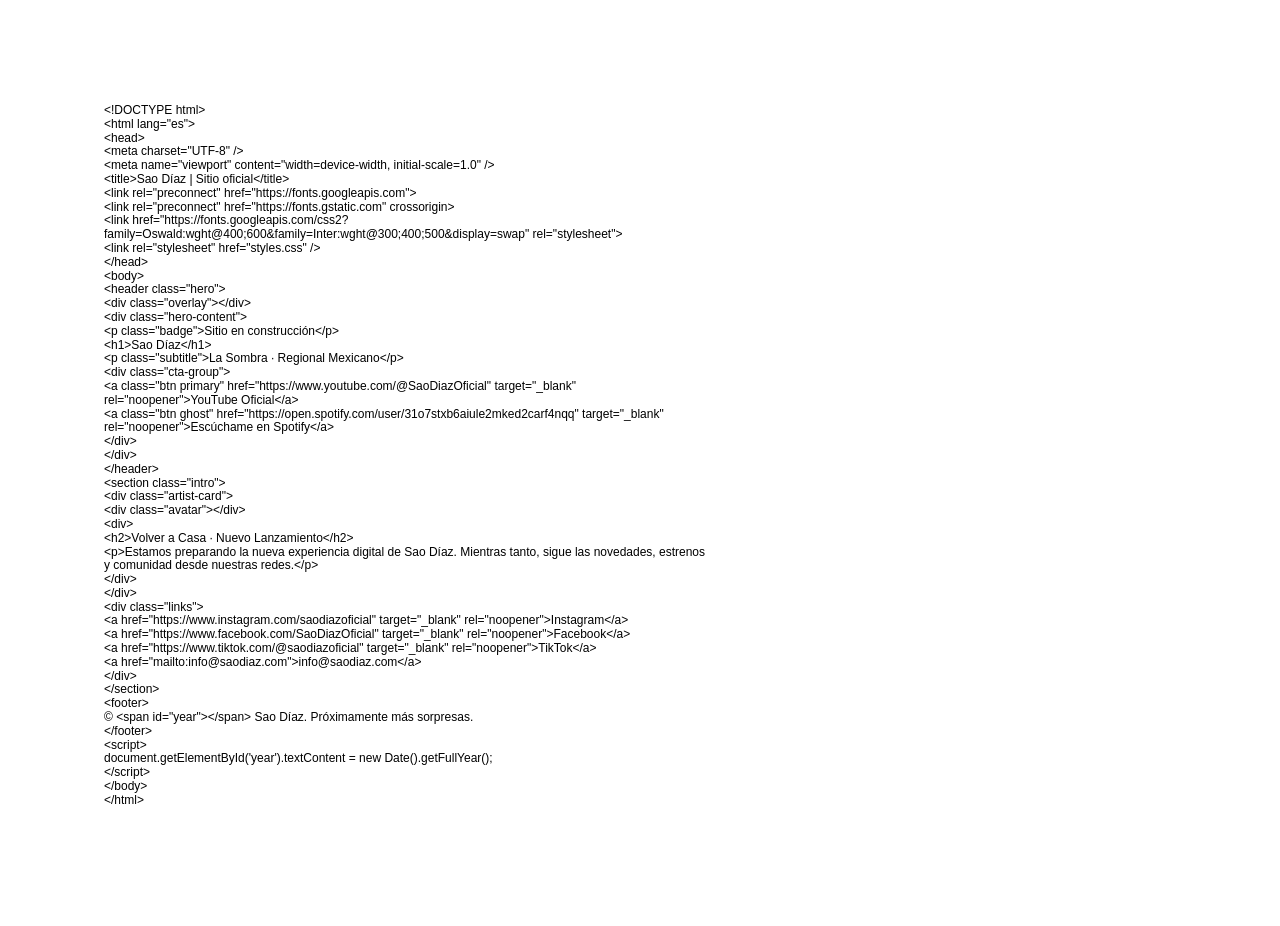
==== index.html @ d4f3d7e8 "Add files via upload" ====
<html><head><meta content="text/html; charset=UTF-8" http-equiv="content-type"><style type="text/css">ol{margin:0;padding:0}table td,table th{padding:0}.c3{color:#000000;font-weight:400;text-decoration:none;vertical-align:baseline;font-size:11pt;font-family:"Arial";font-style:normal}.c1{color:#000000;font-weight:400;text-decoration:none;vertical-align:baseline;font-size:9pt;font-family:"Arial";font-style:normal}.c0{padding-top:0pt;padding-bottom:0pt;line-height:1.15;orphans:2;widows:2;text-align:left}.c2{background-color:#ffffff;max-width:451.4pt;padding:72pt 72pt 72pt 72pt}.c4{height:11pt}.title{padding-top:0pt;color:#000000;font-size:26pt;padding-bottom:3pt;font-family:"Arial";line-height:1.15;page-break-after:avoid;orphans:2;widows:2;text-align:left}.subtitle{padding-top:0pt;color:#666666;font-size:15pt;padding-bottom:16pt;font-family:"Arial";line-height:1.15;page-break-after:avoid;orphans:2;widows:2;text-align:left}li{color:#000000;font-size:11pt;font-family:"Arial"}p{margin:0;color:#000000;font-size:11pt;font-family:"Arial"}h1{padding-top:20pt;color:#000000;font-size:20pt;padding-bottom:6pt;font-family:"Arial";line-height:1.15;page-break-after:avoid;orphans:2;widows:2;text-align:left}h2{padding-top:18pt;color:#000000;font-size:16pt;padding-bottom:6pt;font-family:"Arial";line-height:1.15;page-break-after:avoid;orphans:2;widows:2;text-align:left}h3{padding-top:16pt;color:#434343;font-size:14pt;padding-bottom:4pt;font-family:"Arial";line-height:1.15;page-break-after:avoid;orphans:2;widows:2;text-align:left}h4{padding-top:14pt;color:#666666;font-size:12pt;padding-bottom:4pt;font-family:"Arial";line-height:1.15;page-break-after:avoid;orphans:2;widows:2;text-align:left}h5{padding-top:12pt;color:#666666;font-size:11pt;padding-bottom:4pt;font-family:"Arial";line-height:1.15;page-break-after:avoid;orphans:2;widows:2;text-align:left}h6{padding-top:12pt;color:#666666;font-size:11pt;padding-bottom:4pt;font-family:"Arial";line-height:1.15;page-break-after:avoid;font-style:italic;orphans:2;widows:2;text-align:left}</style></head><body class="c2 doc-content"><p class="c0"><span class="c1">&lt;!DOCTYPE html&gt;</span></p><p class="c0"><span class="c1">&lt;html lang=&quot;es&quot;&gt;</span></p><p class="c0"><span class="c1">&lt;head&gt;</span></p><p class="c0"><span class="c1">&lt;meta charset=&quot;UTF-8&quot; /&gt;</span></p><p class="c0"><span class="c1">&lt;meta name=&quot;viewport&quot; content=&quot;width=device-width, initial-scale=1.0&quot; /&gt;</span></p><p class="c0"><span class="c1">&lt;title&gt;Sao D&iacute;az | Sitio oficial&lt;/title&gt;</span></p><p class="c0"><span class="c1">&lt;link rel=&quot;preconnect&quot; href=&quot;https://fonts.googleapis.com&quot;&gt;</span></p><p class="c0"><span class="c1">&lt;link rel=&quot;preconnect&quot; href=&quot;https://fonts.gstatic.com&quot; crossorigin&gt;</span></p><p class="c0"><span class="c1">&lt;link href=&quot;https://fonts.googleapis.com/css2?family=Oswald:wght@400;600&amp;family=Inter:wght@300;400;500&amp;display=swap&quot; rel=&quot;stylesheet&quot;&gt;</span></p><p class="c0"><span class="c1">&lt;link rel=&quot;stylesheet&quot; href=&quot;styles.css&quot; /&gt;</span></p><p class="c0"><span class="c1">&lt;/head&gt;</span></p><p class="c0"><span class="c1">&lt;body&gt;</span></p><p class="c0"><span class="c1">&lt;header class=&quot;hero&quot;&gt;</span></p><p class="c0"><span class="c1">&lt;div class=&quot;overlay&quot;&gt;&lt;/div&gt;</span></p><p class="c0"><span class="c1">&lt;div class=&quot;hero-content&quot;&gt;</span></p><p class="c0"><span class="c1">&lt;p class=&quot;badge&quot;&gt;Sitio en construcci&oacute;n&lt;/p&gt;</span></p><p class="c0"><span class="c1">&lt;h1&gt;Sao D&iacute;az&lt;/h1&gt;</span></p><p class="c0"><span class="c1">&lt;p class=&quot;subtitle&quot;&gt;La Sombra &middot; Regional Mexicano&lt;/p&gt;</span></p><p class="c0"><span class="c1">&lt;div class=&quot;cta-group&quot;&gt;</span></p><p class="c0"><span class="c1">&lt;a class=&quot;btn primary&quot; href=&quot;https://www.youtube.com/@SaoDiazOficial&quot; target=&quot;_blank&quot; rel=&quot;noopener&quot;&gt;YouTube Oficial&lt;/a&gt;</span></p><p class="c0"><span class="c1">&lt;a class=&quot;btn ghost&quot; href=&quot;https://open.spotify.com/user/31o7stxb6aiule2mked2carf4nqq&quot; target=&quot;_blank&quot; rel=&quot;noopener&quot;&gt;Esc&uacute;chame en Spotify&lt;/a&gt;</span></p><p class="c0"><span class="c1">&lt;/div&gt;</span></p><p class="c0"><span class="c1">&lt;/div&gt;</span></p><p class="c0"><span class="c1">&lt;/header&gt;</span></p><p class="c0"><span class="c1">&lt;section class=&quot;intro&quot;&gt;</span></p><p class="c0"><span class="c1">&lt;div class=&quot;artist-card&quot;&gt;</span></p><p class="c0"><span class="c1">&lt;div class=&quot;avatar&quot;&gt;&lt;/div&gt;</span></p><p class="c0"><span class="c1">&lt;div&gt;</span></p><p class="c0"><span class="c1">&lt;h2&gt;Volver a Casa &middot; Nuevo Lanzamiento&lt;/h2&gt;</span></p><p class="c0"><span class="c1">&lt;p&gt;Estamos preparando la nueva experiencia digital de Sao D&iacute;az. Mientras tanto, sigue las novedades, estrenos y comunidad desde nuestras redes.&lt;/p&gt;</span></p><p class="c0"><span class="c1">&lt;/div&gt;</span></p><p class="c0"><span class="c1">&lt;/div&gt;</span></p><p class="c0"><span class="c1">&lt;div class=&quot;links&quot;&gt;</span></p><p class="c0"><span class="c1">&lt;a href=&quot;https://www.instagram.com/saodiazoficial&quot; target=&quot;_blank&quot; rel=&quot;noopener&quot;&gt;Instagram&lt;/a&gt;</span></p><p class="c0"><span class="c1">&lt;a href=&quot;https://www.facebook.com/SaoDiazOficial&quot; target=&quot;_blank&quot; rel=&quot;noopener&quot;&gt;Facebook&lt;/a&gt;</span></p><p class="c0"><span class="c1">&lt;a href=&quot;https://www.tiktok.com/@saodiazoficial&quot; target=&quot;_blank&quot; rel=&quot;noopener&quot;&gt;TikTok&lt;/a&gt;</span></p><p class="c0"><span class="c1">&lt;a href=&quot;mailto:info@saodiaz.com&quot;&gt;info@saodiaz.com&lt;/a&gt;</span></p><p class="c0"><span class="c1">&lt;/div&gt;</span></p><p class="c0"><span class="c1">&lt;/section&gt;</span></p><p class="c0"><span class="c1">&lt;footer&gt;</span></p><p class="c0"><span class="c1">&copy; &lt;span id=&quot;year&quot;&gt;&lt;/span&gt; Sao D&iacute;az. Pr&oacute;ximamente m&aacute;s sorpresas.</span></p><p class="c0"><span class="c1">&lt;/footer&gt;</span></p><p class="c0"><span class="c1">&lt;script&gt;</span></p><p class="c0"><span class="c1">document.getElementById(&#39;year&#39;).textContent = new Date().getFullYear();</span></p><p class="c0"><span class="c1">&lt;/script&gt;</span></p><p class="c0"><span class="c1">&lt;/body&gt;</span></p><p class="c0"><span class="c1">&lt;/html&gt;</span></p><p class="c0 c4"><span class="c3"></span></p></body></html>
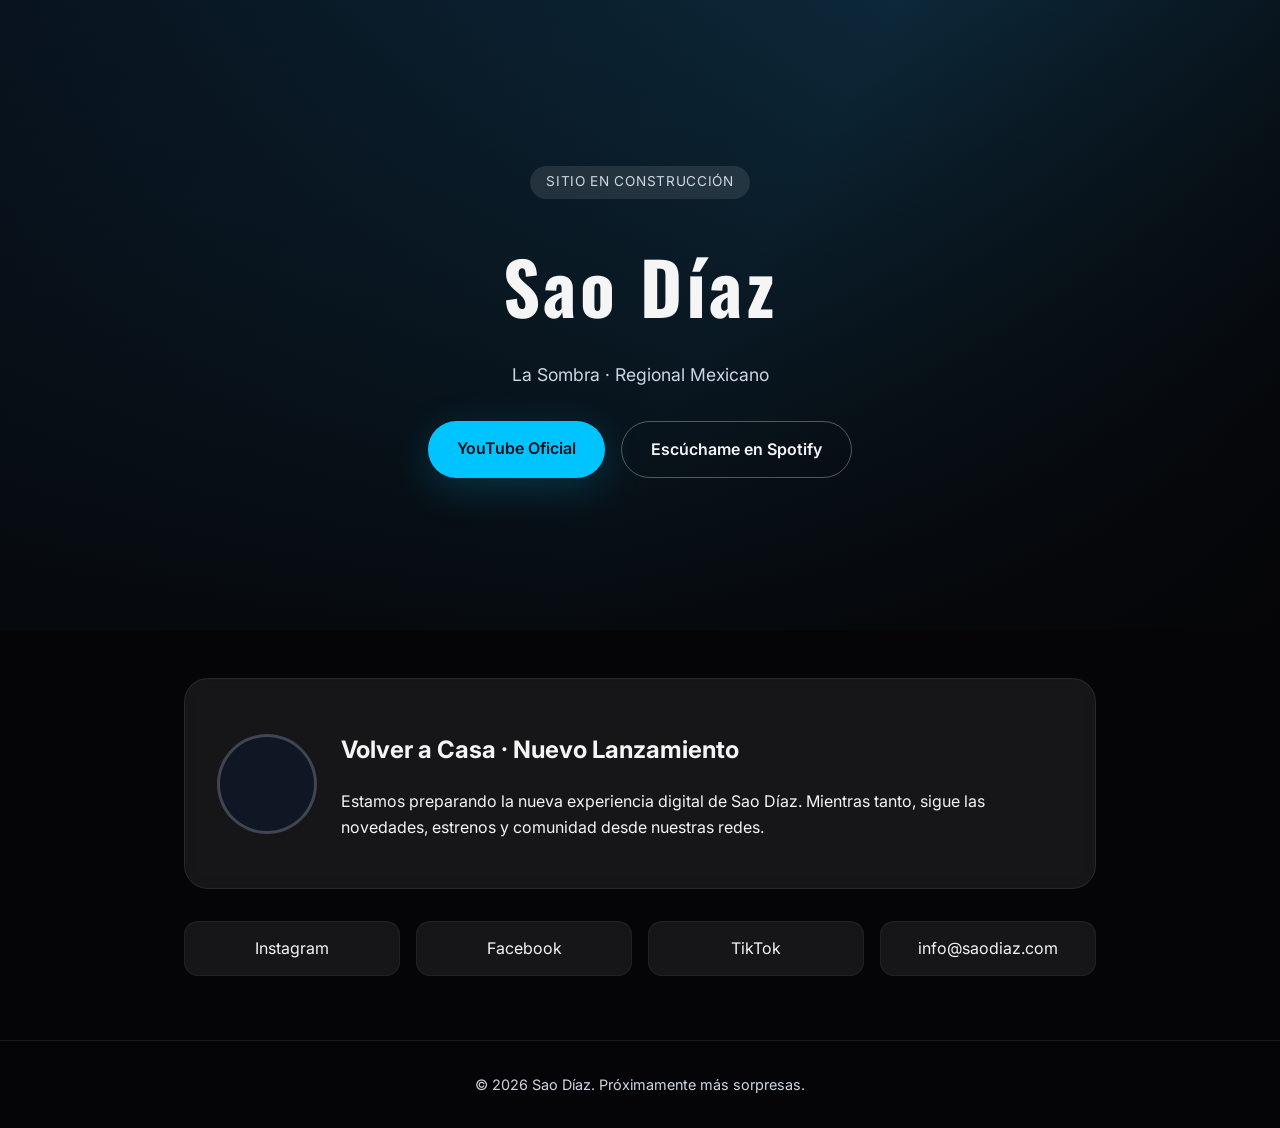
==== commit f48dac8a: "Add files via upload" ====
--- a/index.html
+++ b/index.html
@@ -1 +1,51 @@
-<html><head><meta content="text/html; charset=UTF-8" http-equiv="content-type"><style type="text/css">ol{margin:0;padding:0}table td,table th{padding:0}.c3{color:#000000;font-weight:400;text-decoration:none;vertical-align:baseline;font-size:11pt;font-family:"Arial";font-style:normal}.c1{color:#000000;font-weight:400;text-decoration:none;vertical-align:baseline;font-size:9pt;font-family:"Arial";font-style:normal}.c0{padding-top:0pt;padding-bottom:0pt;line-height:1.15;orphans:2;widows:2;text-align:left}.c2{background-color:#ffffff;max-width:451.4pt;padding:72pt 72pt 72pt 72pt}.c4{height:11pt}.title{padding-top:0pt;color:#000000;font-size:26pt;padding-bottom:3pt;font-family:"Arial";line-height:1.15;page-break-after:avoid;orphans:2;widows:2;text-align:left}.subtitle{padding-top:0pt;color:#666666;font-size:15pt;padding-bottom:16pt;font-family:"Arial";line-height:1.15;page-break-after:avoid;orphans:2;widows:2;text-align:left}li{color:#000000;font-size:11pt;font-family:"Arial"}p{margin:0;color:#000000;font-size:11pt;font-family:"Arial"}h1{padding-top:20pt;color:#000000;font-size:20pt;padding-bottom:6pt;font-family:"Arial";line-height:1.15;page-break-after:avoid;orphans:2;widows:2;text-align:left}h2{padding-top:18pt;color:#000000;font-size:16pt;padding-bottom:6pt;font-family:"Arial";line-height:1.15;page-break-after:avoid;orphans:2;widows:2;text-align:left}h3{padding-top:16pt;color:#434343;font-size:14pt;padding-bottom:4pt;font-family:"Arial";line-height:1.15;page-break-after:avoid;orphans:2;widows:2;text-align:left}h4{padding-top:14pt;color:#666666;font-size:12pt;padding-bottom:4pt;font-family:"Arial";line-height:1.15;page-break-after:avoid;orphans:2;widows:2;text-align:left}h5{padding-top:12pt;color:#666666;font-size:11pt;padding-bottom:4pt;font-family:"Arial";line-height:1.15;page-break-after:avoid;orphans:2;widows:2;text-align:left}h6{padding-top:12pt;color:#666666;font-size:11pt;padding-bottom:4pt;font-family:"Arial";line-height:1.15;page-break-after:avoid;font-style:italic;orphans:2;widows:2;text-align:left}</style></head><body class="c2 doc-content"><p class="c0"><span class="c1">&lt;!DOCTYPE html&gt;</span></p><p class="c0"><span class="c1">&lt;html lang=&quot;es&quot;&gt;</span></p><p class="c0"><span class="c1">&lt;head&gt;</span></p><p class="c0"><span class="c1">&lt;meta charset=&quot;UTF-8&quot; /&gt;</span></p><p class="c0"><span class="c1">&lt;meta name=&quot;viewport&quot; content=&quot;width=device-width, initial-scale=1.0&quot; /&gt;</span></p><p class="c0"><span class="c1">&lt;title&gt;Sao D&iacute;az | Sitio oficial&lt;/title&gt;</span></p><p class="c0"><span class="c1">&lt;link rel=&quot;preconnect&quot; href=&quot;https://fonts.googleapis.com&quot;&gt;</span></p><p class="c0"><span class="c1">&lt;link rel=&quot;preconnect&quot; href=&quot;https://fonts.gstatic.com&quot; crossorigin&gt;</span></p><p class="c0"><span class="c1">&lt;link href=&quot;https://fonts.googleapis.com/css2?family=Oswald:wght@400;600&amp;family=Inter:wght@300;400;500&amp;display=swap&quot; rel=&quot;stylesheet&quot;&gt;</span></p><p class="c0"><span class="c1">&lt;link rel=&quot;stylesheet&quot; href=&quot;styles.css&quot; /&gt;</span></p><p class="c0"><span class="c1">&lt;/head&gt;</span></p><p class="c0"><span class="c1">&lt;body&gt;</span></p><p class="c0"><span class="c1">&lt;header class=&quot;hero&quot;&gt;</span></p><p class="c0"><span class="c1">&lt;div class=&quot;overlay&quot;&gt;&lt;/div&gt;</span></p><p class="c0"><span class="c1">&lt;div class=&quot;hero-content&quot;&gt;</span></p><p class="c0"><span class="c1">&lt;p class=&quot;badge&quot;&gt;Sitio en construcci&oacute;n&lt;/p&gt;</span></p><p class="c0"><span class="c1">&lt;h1&gt;Sao D&iacute;az&lt;/h1&gt;</span></p><p class="c0"><span class="c1">&lt;p class=&quot;subtitle&quot;&gt;La Sombra &middot; Regional Mexicano&lt;/p&gt;</span></p><p class="c0"><span class="c1">&lt;div class=&quot;cta-group&quot;&gt;</span></p><p class="c0"><span class="c1">&lt;a class=&quot;btn primary&quot; href=&quot;https://www.youtube.com/@SaoDiazOficial&quot; target=&quot;_blank&quot; rel=&quot;noopener&quot;&gt;YouTube Oficial&lt;/a&gt;</span></p><p class="c0"><span class="c1">&lt;a class=&quot;btn ghost&quot; href=&quot;https://open.spotify.com/user/31o7stxb6aiule2mked2carf4nqq&quot; target=&quot;_blank&quot; rel=&quot;noopener&quot;&gt;Esc&uacute;chame en Spotify&lt;/a&gt;</span></p><p class="c0"><span class="c1">&lt;/div&gt;</span></p><p class="c0"><span class="c1">&lt;/div&gt;</span></p><p class="c0"><span class="c1">&lt;/header&gt;</span></p><p class="c0"><span class="c1">&lt;section class=&quot;intro&quot;&gt;</span></p><p class="c0"><span class="c1">&lt;div class=&quot;artist-card&quot;&gt;</span></p><p class="c0"><span class="c1">&lt;div class=&quot;avatar&quot;&gt;&lt;/div&gt;</span></p><p class="c0"><span class="c1">&lt;div&gt;</span></p><p class="c0"><span class="c1">&lt;h2&gt;Volver a Casa &middot; Nuevo Lanzamiento&lt;/h2&gt;</span></p><p class="c0"><span class="c1">&lt;p&gt;Estamos preparando la nueva experiencia digital de Sao D&iacute;az. Mientras tanto, sigue las novedades, estrenos y comunidad desde nuestras redes.&lt;/p&gt;</span></p><p class="c0"><span class="c1">&lt;/div&gt;</span></p><p class="c0"><span class="c1">&lt;/div&gt;</span></p><p class="c0"><span class="c1">&lt;div class=&quot;links&quot;&gt;</span></p><p class="c0"><span class="c1">&lt;a href=&quot;https://www.instagram.com/saodiazoficial&quot; target=&quot;_blank&quot; rel=&quot;noopener&quot;&gt;Instagram&lt;/a&gt;</span></p><p class="c0"><span class="c1">&lt;a href=&quot;https://www.facebook.com/SaoDiazOficial&quot; target=&quot;_blank&quot; rel=&quot;noopener&quot;&gt;Facebook&lt;/a&gt;</span></p><p class="c0"><span class="c1">&lt;a href=&quot;https://www.tiktok.com/@saodiazoficial&quot; target=&quot;_blank&quot; rel=&quot;noopener&quot;&gt;TikTok&lt;/a&gt;</span></p><p class="c0"><span class="c1">&lt;a href=&quot;mailto:info@saodiaz.com&quot;&gt;info@saodiaz.com&lt;/a&gt;</span></p><p class="c0"><span class="c1">&lt;/div&gt;</span></p><p class="c0"><span class="c1">&lt;/section&gt;</span></p><p class="c0"><span class="c1">&lt;footer&gt;</span></p><p class="c0"><span class="c1">&copy; &lt;span id=&quot;year&quot;&gt;&lt;/span&gt; Sao D&iacute;az. Pr&oacute;ximamente m&aacute;s sorpresas.</span></p><p class="c0"><span class="c1">&lt;/footer&gt;</span></p><p class="c0"><span class="c1">&lt;script&gt;</span></p><p class="c0"><span class="c1">document.getElementById(&#39;year&#39;).textContent = new Date().getFullYear();</span></p><p class="c0"><span class="c1">&lt;/script&gt;</span></p><p class="c0"><span class="c1">&lt;/body&gt;</span></p><p class="c0"><span class="c1">&lt;/html&gt;</span></p><p class="c0 c4"><span class="c3"></span></p></body></html>+<!DOCTYPE html>
+<html lang="es">
+<head>
+<meta charset="UTF-8" />
+<meta name="viewport" content="width=device-width, initial-scale=1.0" />
+<title>Sao Díaz | Sitio oficial</title>
+<link rel="preconnect" href="https://fonts.googleapis.com">
+<link rel="preconnect" href="https://fonts.gstatic.com" crossorigin>
+<link href="https://fonts.googleapis.com/css2?family=Oswald:wght@400;600&family=Inter:wght@300;400;500&display=swap" rel="stylesheet">
+<link rel="stylesheet" href="styles.css" />
+</head>
+<body>
+<header class="hero">
+<div class="overlay"></div>
+<div class="hero-content">
+<p class="badge">Sitio en construcción</p>
+<h1>Sao Díaz</h1>
+<p class="subtitle">La Sombra · Regional Mexicano</p>
+<div class="cta-group">
+<a class="btn primary" href="https://www.youtube.com/@SaoDiazOficial" target="_blank" rel="noopener">YouTube Oficial</a>
+<a class="btn ghost" href="https://open.spotify.com/user/31o7stxb6aiule2mked2carf4nqq" target="_blank" rel="noopener">Escúchame en Spotify</a>
+</div>
+</div>
+</header>
+
+<section class="intro">
+<div class="artist-card">
+<div class="avatar"></div>
+<div>
+<h2>Volver a Casa · Nuevo Lanzamiento</h2>
+<p>Estamos preparando la nueva experiencia digital de Sao Díaz. Mientras tanto, sigue las novedades, estrenos y comunidad desde nuestras redes.</p>
+</div>
+</div>
+
+<div class="links">
+<a href="https://www.instagram.com/saodiazoficial" target="_blank" rel="noopener">Instagram</a>
+<a href="https://www.facebook.com/SaoDiazOficial" target="_blank" rel="noopener">Facebook</a>
+<a href="https://www.tiktok.com/@saodiazoficial" target="_blank" rel="noopener">TikTok</a>
+<a href="mailto:info@saodiaz.com">info@saodiaz.com</a>
+</div>
+</section>
+
+<footer>
+© <span id="year"></span> Sao Díaz. Próximamente más sorpresas.
+</footer>
+
+<script>
+document.getElementById('year').textContent = new Date().getFullYear();
+</script>
+</body>
+</html>
--- a/styles.css
+++ b/styles.css
@@ -0,0 +1,170 @@
+:root {
+--bg: #050507;
+--card: rgba(255, 255, 255, 0.07);
+--accent: #00c4ff;
+--text: #f5f5f5;
+--muted: #cfd6e3;
+--gradient: linear-gradient(120deg, #0a1c2e, #113f5a 55%, #050507);
+}
+
+*,
+*::before,
+*::after {
+box-sizing: border-box;
+}
+
+body {
+margin: 0;
+font-family: 'Inter', system-ui, -apple-system, BlinkMacSystemFont, sans-serif;
+background: var(--bg);
+color: var(--text);
+line-height: 1.6;
+}
+
+.hero {
+position: relative;
+min-height: 70vh;
+background-image: var(--gradient);
+background-size: cover;
+background-position: center;
+display: flex;
+align-items: center;
+justify-content: center;
+padding: 4rem 1.5rem;
+}
+
+.hero .overlay {
+position: absolute;
+inset: 0;
+background: linear-gradient(180deg, rgba(5,5,7,0.4) 0%, rgba(5,5,7,0.9) 100%);
+}
+
+.hero-content {
+position: relative;
+text-align: center;
+max-width: 640px;
+}
+
+.badge {
+display: inline-block;
+background: rgba(255, 255, 255, 0.1);
+border-radius: 999px;
+padding: 0.35rem 1rem;
+font-size: 0.85rem;
+letter-spacing: 0.05em;
+text-transform: uppercase;
+color: var(--muted);
+}
+
+.hero h1 {
+font-family: 'Oswald', sans-serif;
+font-size: clamp(2.5rem, 6vw, 4.5rem);
+margin: 1rem 0 0.25rem;
+letter-spacing: 0.05em;
+}
+
+.subtitle {
+font-size: 1.1rem;
+color: var(--muted);
+margin-bottom: 2rem;
+}
+
+.cta-group {
+display: flex;
+flex-wrap: wrap;
+gap: 1rem;
+justify-content: center;
+}
+
+.btn {
+border: none;
+padding: 0.9rem 1.8rem;
+border-radius: 999px;
+font-size: 1rem;
+font-weight: 600;
+text-decoration: none;
+transition: transform 0.2s ease, box-shadow 0.2s ease;
+}
+
+.btn.primary {
+background: var(--accent);
+color: #05121c;
+box-shadow: 0 10px 40px rgba(0, 196, 255, 0.2);
+}
+
+.btn.ghost {
+border: 1px solid rgba(255,255,255,0.3);
+color: var(--text);
+}
+
+.btn:hover {
+transform: translateY(-3px);
+}
+
+.intro {
+padding: 3rem 1.5rem 4rem;
+max-width: 960px;
+margin: 0 auto;
+}
+
+.artist-card {
+background: var(--card);
+border: 1px solid rgba(255,255,255,0.08);
+border-radius: 24px;
+padding: 2rem;
+display: grid;
+grid-template-columns: 100px 1fr;
+gap: 1.5rem;
+align-items: center;
+margin-bottom: 2rem;
+backdrop-filter: blur(10px);
+}
+
+.avatar {
+width: 100px;
+height: 100px;
+border-radius: 50%;
+background: #0f1725;
+border: 3px solid rgba(255,255,255,0.2);
+}
+
+.links {
+display: grid;
+grid-template-columns: repeat(auto-fit, minmax(180px, 1fr));
+gap: 1rem;
+}
+
+.links a {
+text-decoration: none;
+color: var(--text);
+padding: 0.85rem 1.2rem;
+border-radius: 14px;
+background: var(--card);
+border: 1px solid rgba(255,255,255,0.05);
+text-align: center;
+transition: background 0.2s ease, transform 0.2s ease;
+}
+
+.links a:hover {
+background: rgba(0, 196, 255, 0.12);
+transform: translateY(-2px);
+}
+
+footer {
+text-align: center;
+padding: 2rem 1rem;
+border-top: 1px solid rgba(255,255,255,0.08);
+color: var(--muted);
+font-size: 0.9rem;
+}
+
+@media (max-width: 600px) {
+.artist-card {
+grid-template-columns: 1fr;
+text-align: center;
+}
+
+.avatar {
+margin: 0 auto;
+}
+}
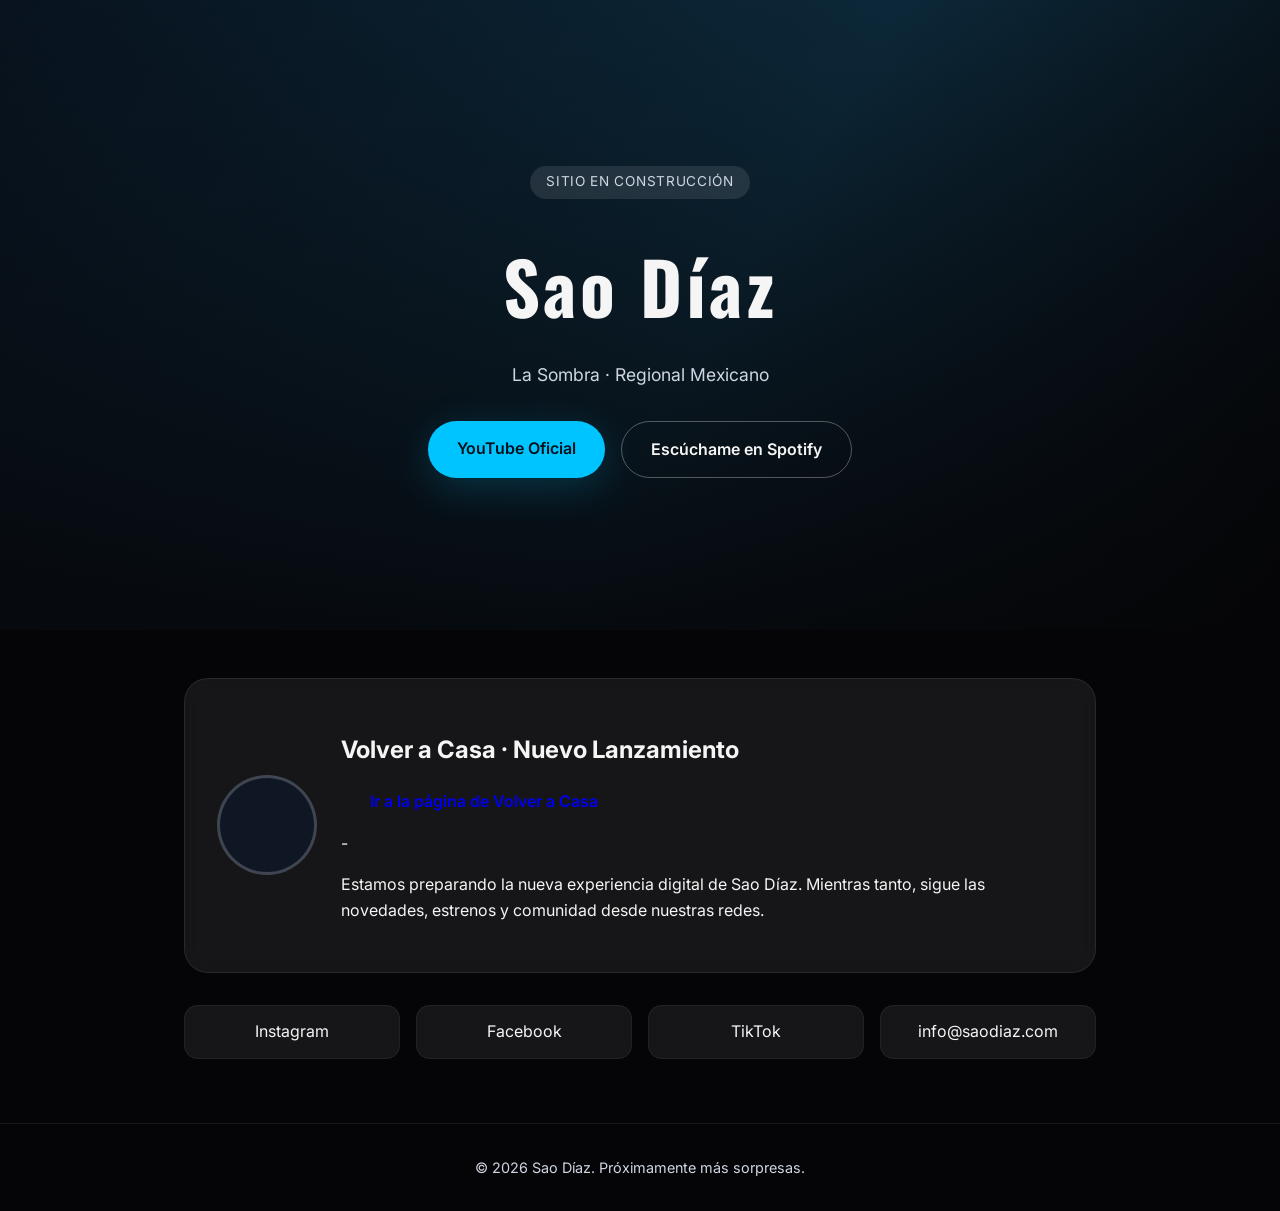
==== commit b82de72d: "Update index.html" ====
--- a/index.html
+++ b/index.html
@@ -28,6 +28,7 @@
 <div class="avatar"></div>
 <div>
 <h2>Volver a Casa · Nuevo Lanzamiento</h2>
+<p><a href="/volver-a-casa.html" class="btn">Ir a la página de Volver a Casa</a></p> -
 <p>Estamos preparando la nueva experiencia digital de Sao Díaz. Mientras tanto, sigue las novedades, estrenos y comunidad desde nuestras redes.</p>
 </div>
 </div>
--- a/styles.css
+++ b/styles.css
@@ -168,3 +168,5 @@
 margin: 0 auto;
 }
 }
+.video-wrap { position: relative; padding-bottom: 56.25%; height: 0; overflow: hidden; border-radius: 12px; }
+.video-wrap iframe { position: absolute; inset: 0; width: 100%; height: 100%; border: 0; }
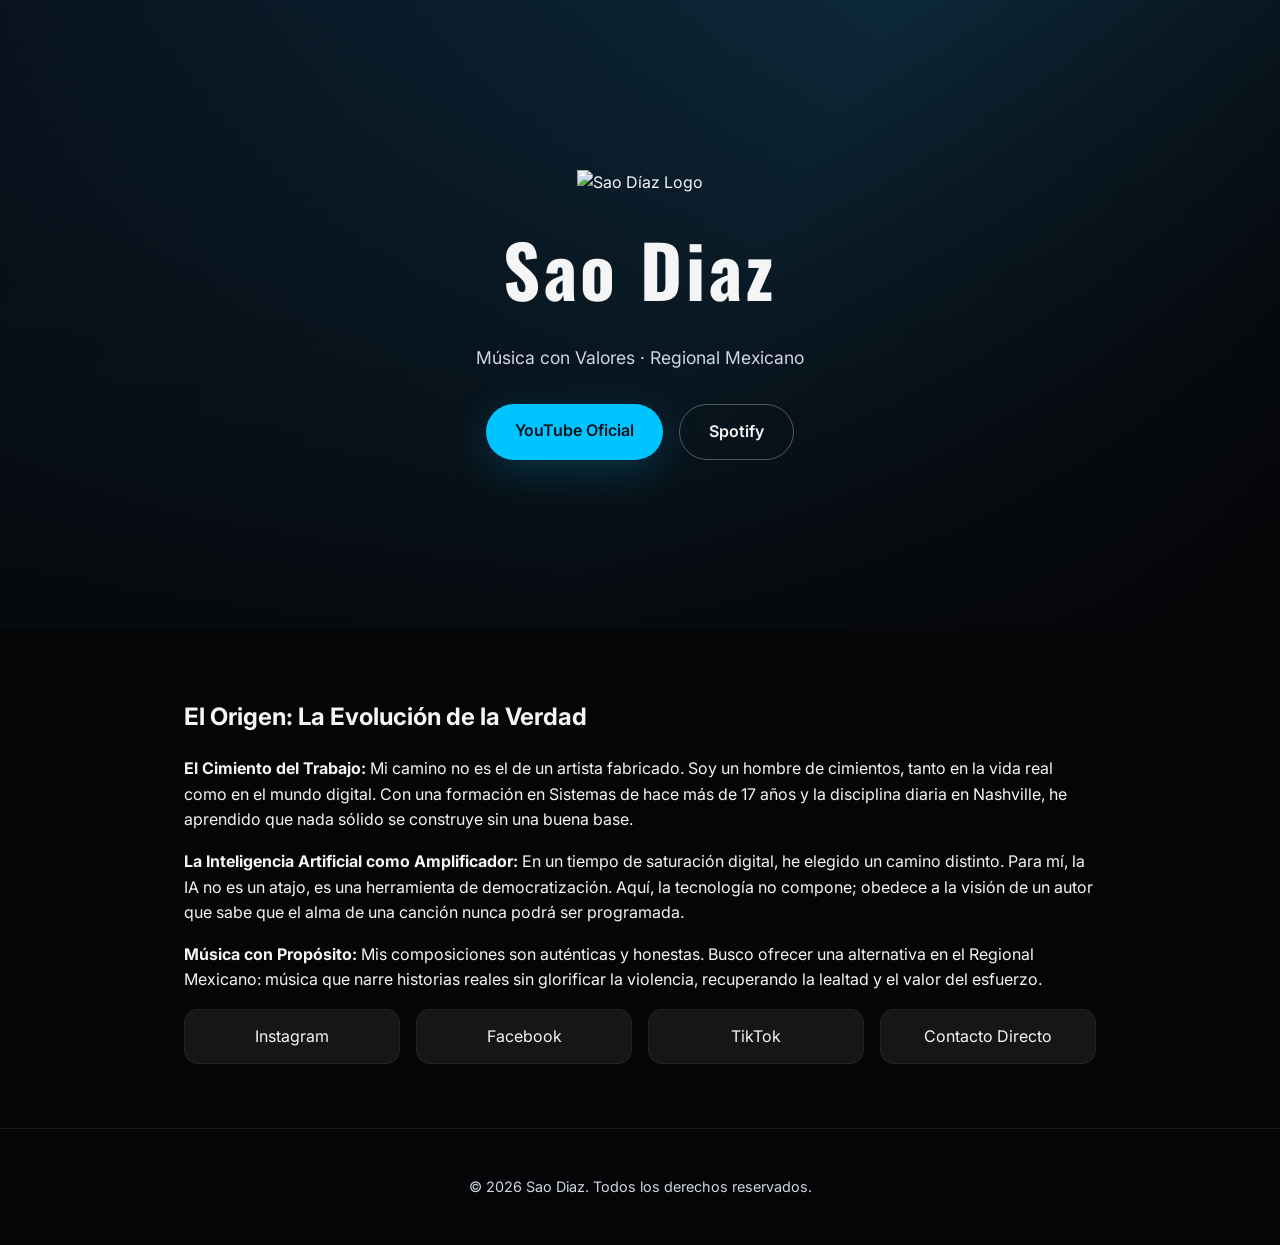
==== commit 0fd65b43: "Update index.html" ====
--- a/index.html
+++ b/index.html
@@ -1,52 +1,54 @@
 <!DOCTYPE html>
 <html lang="es">
 <head>
-<meta charset="UTF-8" />
-<meta name="viewport" content="width=device-width, initial-scale=1.0" />
-<title>Sao Díaz | Sitio oficial</title>
-<link rel="preconnect" href="https://fonts.googleapis.com">
-<link rel="preconnect" href="https://fonts.gstatic.com" crossorigin>
-<link href="https://fonts.googleapis.com/css2?family=Oswald:wght@400;600&family=Inter:wght@300;400;500&display=swap" rel="stylesheet">
-<link rel="stylesheet" href="styles.css" />
+    <meta charset="UTF-8" />
+    <meta name="viewport" content="width=device-width, initial-scale=1.0" />
+    <title>Sao Díaz | Música con Valores</title>
+    <link rel="preconnect" href="https://fonts.googleapis.com">
+    <link rel="preconnect" href="https://fonts.gstatic.com" crossorigin>
+    <link href="https://fonts.googleapis.com/css2?family=Oswald:wght@400;600&family=Inter:wght@300;400;600&display=swap" rel="stylesheet">
+    <link rel="stylesheet" href="styles.css" />
 </head>
 <body>
-<header class="hero">
-<div class="overlay"></div>
-<div class="hero-content">
-<p class="badge">Sitio en construcción</p>
-<h1>Sao Díaz</h1>
-<p class="subtitle">La Sombra · Regional Mexicano</p>
-<div class="cta-group">
-<a class="btn primary" href="https://www.youtube.com/@SaoDiazOficial" target="_blank" rel="noopener">YouTube Oficial</a>
-<a class="btn ghost" href="https://open.spotify.com/user/31o7stxb6aiule2mked2carf4nqq" target="_blank" rel="noopener">Escúchame en Spotify</a>
-</div>
-</div>
-</header>
+    <header class="hero">
+        <div class="overlay"></div>
+        <div class="hero-content">
+            <img src="assets/logo.jpg" alt="Sao Díaz Logo" class="main-logo">
+            <h1>Sao Diaz</h1>
+            <p class="subtitle">Música con Valores · Regional Mexicano</p>
+            <div class="cta-group">
+                <a class="btn primary" href="https://www.youtube.com/@SaoDiazOficial" target="_blank" rel="noopener">YouTube Oficial</a>
+                <a class="btn ghost" href="https://open.spotify.com/user/31o7stxb6aiule2mked2carf4nqq" target="_blank" rel="noopener">Spotify</a>
+            </div>
+        </div>
+    </header>
 
-<section class="intro">
-<div class="artist-card">
-<div class="avatar"></div>
-<div>
-<h2>Volver a Casa · Nuevo Lanzamiento</h2>
-<p><a href="/volver-a-casa.html" class="btn">Ir a la página de Volver a Casa</a></p> -
-<p>Estamos preparando la nueva experiencia digital de Sao Díaz. Mientras tanto, sigue las novedades, estrenos y comunidad desde nuestras redes.</p>
-</div>
-</div>
+    <section class="intro">
+        <div class="origin-card">
+            <h2>El Origen: La Evolución de la Verdad</h2>
+            <div class="origin-content">
+                <p><strong>El Cimiento del Trabajo:</strong> Mi camino no es el de un artista fabricado. Soy un hombre de cimientos, tanto en la vida real como en el mundo digital. Con una formación en Sistemas de hace más de 17 años y la disciplina diaria en Nashville, he aprendido que nada sólido se construye sin una buena base.</p>
+                
+                <p><strong>La Inteligencia Artificial como Amplificador:</strong> En un tiempo de saturación digital, he elegido un camino distinto. Para mí, la IA no es un atajo, es una herramienta de democratización. Aquí, la tecnología no compone; obedece a la visión de un autor que sabe que el alma de una canción nunca podrá ser programada.</p>
+                
+                <p><strong>Música con Propósito:</strong> Mis composiciones son auténticas y honestas. Busco ofrecer una alternativa en el Regional Mexicano: música que narre historias reales sin glorificar la violencia, recuperando la lealtad y el valor del esfuerzo.</p>
+            </div>
+        </div>
 
-<div class="links">
-<a href="https://www.instagram.com/saodiazoficial" target="_blank" rel="noopener">Instagram</a>
-<a href="https://www.facebook.com/SaoDiazOficial" target="_blank" rel="noopener">Facebook</a>
-<a href="https://www.tiktok.com/@saodiazoficial" target="_blank" rel="noopener">TikTok</a>
-<a href="mailto:info@saodiaz.com">info@saodiaz.com</a>
-</div>
-</section>
+        <div class="links">
+            <a href="https://www.instagram.com/saodiazoficial" target="_blank" rel="noopener">Instagram</a>
+            <a href="https://www.facebook.com/SaoDiazOficial" target="_blank" rel="noopener">Facebook</a>
+            <a href="https://www.tiktok.com/@saodiazoficial" target="_blank" rel="noopener">TikTok</a>
+            <a href="mailto:info@saodiaz.com">Contacto Directo</a>
+        </div>
+    </section>
 
-<footer>
-© <span id="year"></span> Sao Díaz. Próximamente más sorpresas.
-</footer>
+    <footer>
+        <p>© <span id="year"></span> Sao Diaz. Todos los derechos reservados.</p>
+    </footer>
 
-<script>
-document.getElementById('year').textContent = new Date().getFullYear();
-</script>
+    <script>
+        document.getElementById('year').textContent = new Date().getFullYear();
+    </script>
 </body>
 </html>
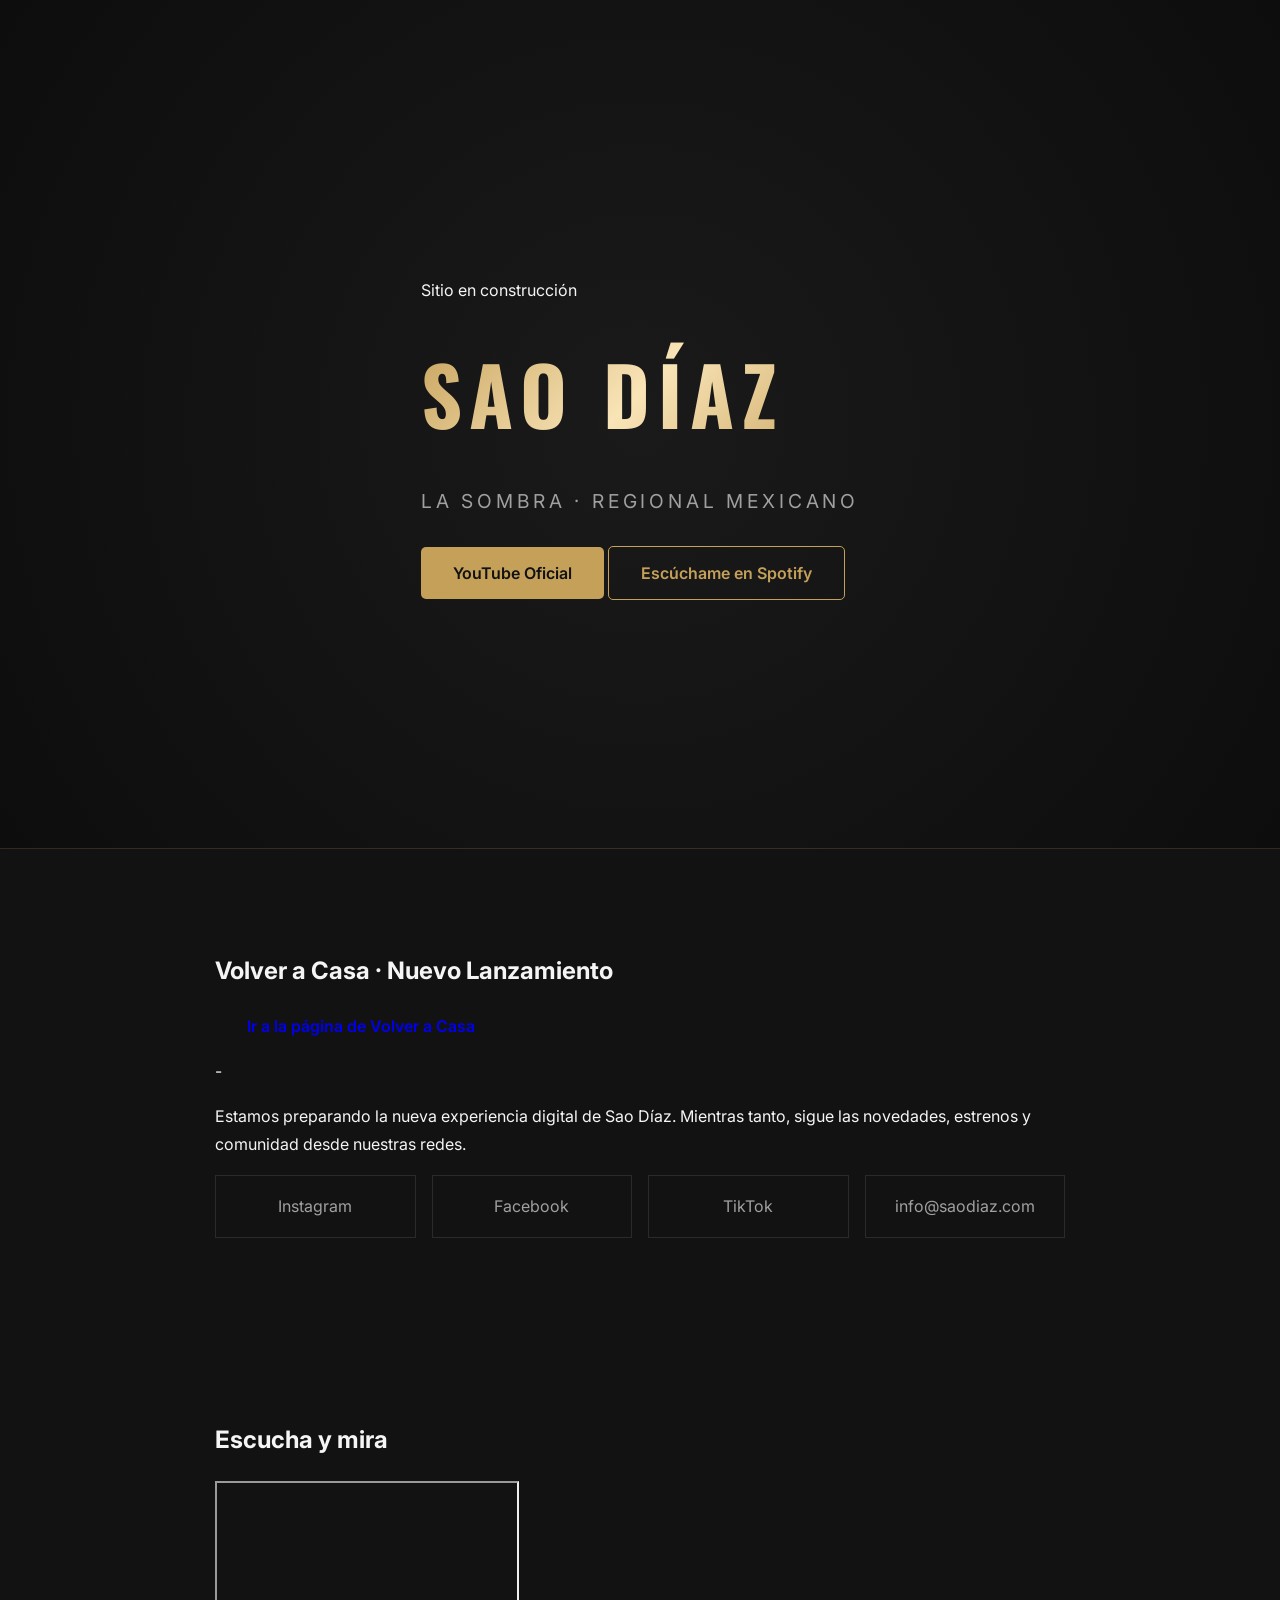
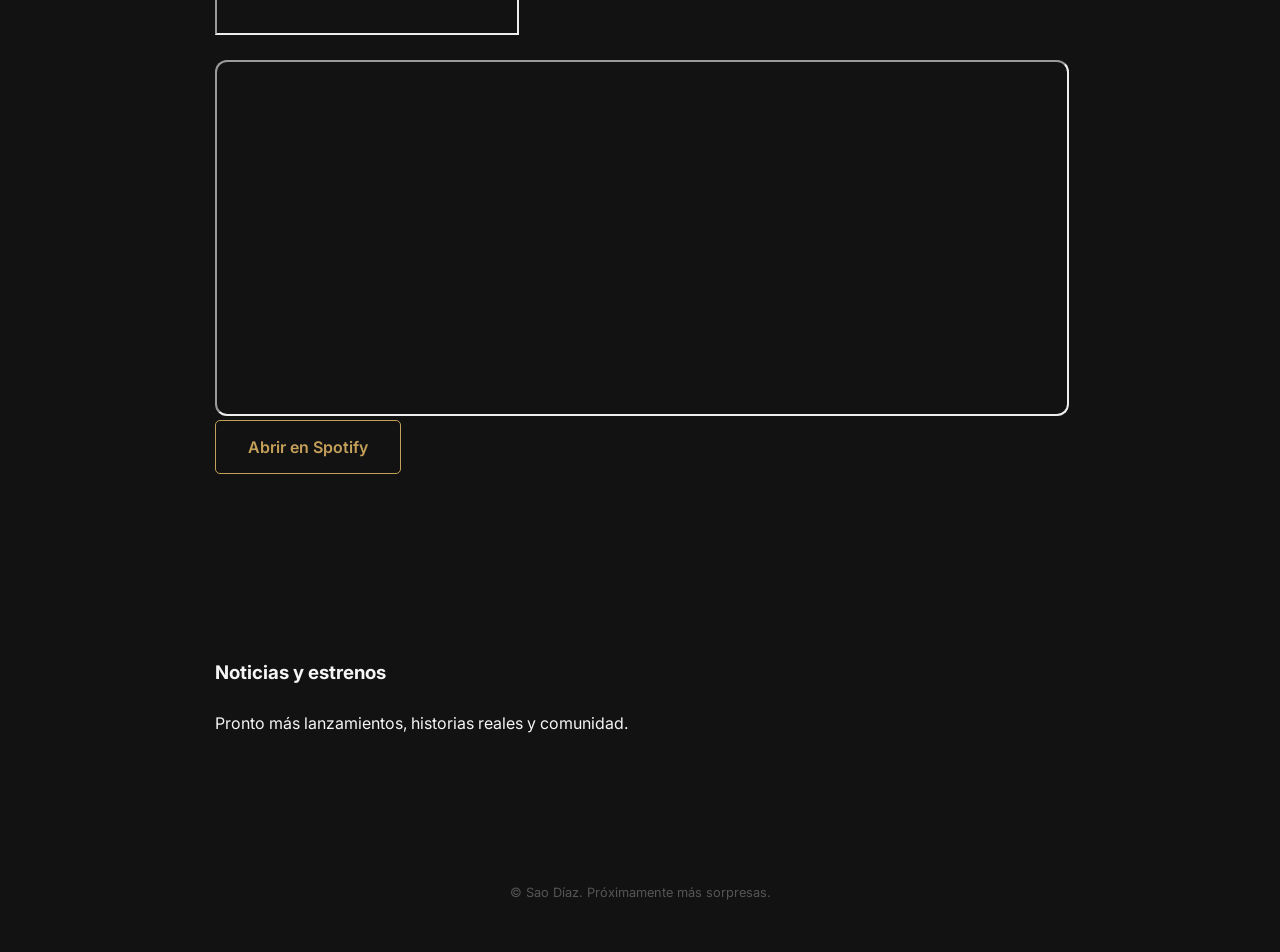
==== commit baba807d: "Update index.html" ====
--- a/index.html
+++ b/index.html
@@ -1,54 +1,3 @@
 <!DOCTYPE html>
-<html lang="es">
-<head>
-    <meta charset="UTF-8" />
-    <meta name="viewport" content="width=device-width, initial-scale=1.0" />
-    <title>Sao Díaz | Música con Valores</title>
-    <link rel="preconnect" href="https://fonts.googleapis.com">
-    <link rel="preconnect" href="https://fonts.gstatic.com" crossorigin>
-    <link href="https://fonts.googleapis.com/css2?family=Oswald:wght@400;600&family=Inter:wght@300;400;600&display=swap" rel="stylesheet">
-    <link rel="stylesheet" href="styles.css" />
-</head>
-<body>
-    <header class="hero">
-        <div class="overlay"></div>
-        <div class="hero-content">
-            <img src="assets/logo.jpg" alt="Sao Díaz Logo" class="main-logo">
-            <h1>Sao Diaz</h1>
-            <p class="subtitle">Música con Valores · Regional Mexicano</p>
-            <div class="cta-group">
-                <a class="btn primary" href="https://www.youtube.com/@SaoDiazOficial" target="_blank" rel="noopener">YouTube Oficial</a>
-                <a class="btn ghost" href="https://open.spotify.com/user/31o7stxb6aiule2mked2carf4nqq" target="_blank" rel="noopener">Spotify</a>
-            </div>
-        </div>
-    </header>
-
-    <section class="intro">
-        <div class="origin-card">
-            <h2>El Origen: La Evolución de la Verdad</h2>
-            <div class="origin-content">
-                <p><strong>El Cimiento del Trabajo:</strong> Mi camino no es el de un artista fabricado. Soy un hombre de cimientos, tanto en la vida real como en el mundo digital. Con una formación en Sistemas de hace más de 17 años y la disciplina diaria en Nashville, he aprendido que nada sólido se construye sin una buena base.</p>
-                
-                <p><strong>La Inteligencia Artificial como Amplificador:</strong> En un tiempo de saturación digital, he elegido un camino distinto. Para mí, la IA no es un atajo, es una herramienta de democratización. Aquí, la tecnología no compone; obedece a la visión de un autor que sabe que el alma de una canción nunca podrá ser programada.</p>
-                
-                <p><strong>Música con Propósito:</strong> Mis composiciones son auténticas y honestas. Busco ofrecer una alternativa en el Regional Mexicano: música que narre historias reales sin glorificar la violencia, recuperando la lealtad y el valor del esfuerzo.</p>
-            </div>
-        </div>
-
-        <div class="links">
-            <a href="https://www.instagram.com/saodiazoficial" target="_blank" rel="noopener">Instagram</a>
-            <a href="https://www.facebook.com/SaoDiazOficial" target="_blank" rel="noopener">Facebook</a>
-            <a href="https://www.tiktok.com/@saodiazoficial" target="_blank" rel="noopener">TikTok</a>
-            <a href="mailto:info@saodiaz.com">Contacto Directo</a>
-        </div>
-    </section>
-
-    <footer>
-        <p>© <span id="year"></span> Sao Diaz. Todos los derechos reservados.</p>
-    </footer>
-
-    <script>
-        document.getElementById('year').textContent = new Date().getFullYear();
-    </script>
-</body>
+<html lang="es"> <head> <meta charset="UTF-8" /> <meta name="viewport" content="width=device-width, initial-scale=1.0" /> <title>Sao Díaz | Sitio oficial</title> <link rel="preconnect" href="https://fonts.googleapis.com"> <link rel="preconnect" href="https://fonts.gstatic.com" crossorigin> <link href="https://fonts.googleapis.com/css2?family=Oswald:wght@400;600&family=Inter:wght@300;400;500&display=swap" rel="stylesheet"> <link rel="stylesheet" href="styles.css" /> <meta name="description" content="Sao Díaz — Regional Mexicano. Nuevo lanzamiento: Volver a Casa."> <meta property="og:title" content="Sao Díaz | Sitio oficial"> <meta property="og:description" content="Regional Mexicano — Nuevo lanzamiento: Volver a Casa"> <meta property="og:type" content="website"> <meta property="og:url" content="https://saodiaz.com/"> <link rel="icon" href="/favicon.ico" sizes="any"> <link rel="icon" href="/icon.svg" type="image/svg+xml"> <link rel="apple-touch-icon" href="/apple-touch-icon.png"> <meta name="theme-color" content="#050507"> <!-- Plausible (ligero y sin cookies). Cambia data-domain si usas otro dominio --> <script> window.plausible = window.plausible || function(){ (window.plausible.q = window.plausible.q || []).push(arguments) } </script> <script defer data-domain="saodiaz.com" src="https://plausible.io/js/script.js"></script> </head> <body> <header class="hero"> <div class="overlay"></div> <div class="hero-content"> <p class="badge">Sitio en construcción</p> <h1>Sao Díaz</h1> <p class="subtitle">La Sombra · Regional Mexicano</p> <div class="cta-group"> <a class="btn primary" href="https://www.youtube.com/@SaoDiazOficial" target="_blank" rel="noopener">YouTube Oficial</a> <a class="btn ghost" href="https://open.spotify.com/user/31o7stxb6aiule2mked2carf4nqq" target="_blank" rel="noopener">Escúchame en Spotify</a> </div> </div> </header> <section class="intro"> <div class="artist-card"> <div class="avatar"></div> <div> <h2>Volver a Casa · Nuevo Lanzamiento</h2> <p><a href="/volver-a-casa.html" class="btn">Ir a la página de Volver a Casa</a></p> - <p>Estamos preparando la nueva experiencia digital de Sao Díaz. Mientras tanto, sigue las novedades, estrenos y comunidad desde nuestras redes.</p> </div> </div> <div class="links"> <a href="https://www.instagram.com/saodiazoficial" target="_blank" rel="noopener">Instagram</a> <a href="https://www.facebook.com/SaoDiazOficial" target="_blank" rel="noopener">Facebook</a> <a href="https://www.tiktok.com/@saodiazoficial" target="_blank" rel="noopener">TikTok</a> <a href="mailto:info@saodiaz.com">info@saodiaz.com</a> </div> </section> <!-- Escucha y mira --> <section class="intro" id="escucha-y-mira"> <h2>Escucha y mira</h2> <div class="video-wrap" style="margin-top:1rem;"> <iframe id="yt-home" src="https://www.youtube-nocookie.com/embed/videoseries?list=PL26wiBvfYxNTjZywaFeUmMyo_ISBN7K2Y&enablejsapi=1" title="Sao Díaz - Playlist oficial" loading="lazy" allow="accelerometer; autoplay; clipboard-write; encrypted-media; gyroscope; picture-in-picture; web-share" referrerpolicy="strict-origin-when-cross-origin" allowfullscreen></iframe> </div> <div style="margin-top:1rem;"> <iframe style="border-radius:12px" src="https://open.spotify.com/embed/artist/2B8V1HkzISPvL31jpaiWtW" width="100%" height="352" loading="lazy" allow="autoplay; clipboard-write; encrypted-media; fullscreen; picture-in-picture"></iframe> <p style="margin-top:0.5rem"><a class="btn ghost" href="https://open.spotify.com/artist/2B8V1HkzISPvL31jpaiWtW" target="_blank" rel="noopener" onclick="window.plausible('spotify-click', {props: {page: 'home'}})">Abrir en Spotify</a></p> </div> </section> <section class="intro"> <div class="artist-card"> <div></div> <div> <h3>Noticias y estrenos</h3> <p>Pronto más lanzamientos, historias reales y comunidad.</p> </div> </div> </section> <footer> © <span id="year"></span> Sao Díaz. Próximamente más sorpresas. </footer> <script> // Año dinámico document.getElementById('year').textContent = new Date().getFullYear(); // YouTube Iframe API para analítica de eventos (function(){ var tag=document.createElement('script');tag.src='https://www.youtube.com/iframe_api'; var f=document.getElementsByTagName('script')[0];f.parentNode.insertBefore(tag,f); window.onYouTubeIframeAPIReady=function(){ ['yt-home'].forEach(function(id){ var el=document.getElementById(id); if(!el) return; new YT.Player(id, { events: { onStateChange: function(e){ var map={0:'ended',1:'play',2:'pause'}; var ev=map[e.data]; if(ev){ window.plausible('youtube-'+ev, {props:{page:'home'}}); } }}}); }); }; })(); </script> </body> </html>
 </html>
--- a/styles.css
+++ b/styles.css
@@ -1,172 +1,139 @@
 :root {
---bg: #050507;
---card: rgba(255, 255, 255, 0.07);
---accent: #00c4ff;
---text: #f5f5f5;
---muted: #cfd6e3;
---gradient: linear-gradient(120deg, #0a1c2e, #113f5a 55%, #050507);
-}
-
-*,
-*::before,
-*::after {
-box-sizing: border-box;
+    --bg: #121213; /* Gris Carbón Profundo */
+    --card: rgba(255, 255, 255, 0.03);
+    --accent: #C5A059; /* Oro Bruñido */
+    --text: #F5F5F5;
+    --muted: #A0A0A0;
+    --gold-gradient: linear-gradient(135deg, #C5A059 0%, #F9E4B7 50%, #C5A059 100%);
 }
 
 body {
-margin: 0;
-font-family: 'Inter', system-ui, -apple-system, BlinkMacSystemFont, sans-serif;
-background: var(--bg);
-color: var(--text);
-line-height: 1.6;
+    margin: 0;
+    font-family: 'Inter', sans-serif;
+    background: var(--bg);
+    color: var(--text);
+    line-height: 1.8;
 }
 
+/* Hero Section */
 .hero {
-position: relative;
-min-height: 70vh;
-background-image: var(--gradient);
-background-size: cover;
-background-position: center;
-display: flex;
-align-items: center;
-justify-content: center;
-padding: 4rem 1.5rem;
+    position: relative;
+    min-height: 80vh;
+    background: radial-gradient(circle at center, #1a1a1b 0%, #0d0d0d 100%);
+    display: flex;
+    align-items: center;
+    justify-content: center;
+    padding: 4rem 1.5rem;
+    border-bottom: 1px solid rgba(197, 160, 89, 0.2);
 }
 
-.hero .overlay {
-position: absolute;
-inset: 0;
-background: linear-gradient(180deg, rgba(5,5,7,0.4) 0%, rgba(5,5,7,0.9) 100%);
-}
-
-.hero-content {
-position: relative;
-text-align: center;
-max-width: 640px;
-}
-
-.badge {
-display: inline-block;
-background: rgba(255, 255, 255, 0.1);
-border-radius: 999px;
-padding: 0.35rem 1rem;
-font-size: 0.85rem;
-letter-spacing: 0.05em;
-text-transform: uppercase;
-color: var(--muted);
+.main-logo {
+    width: 220px;
+    height: auto;
+    border-radius: 50%;
+    border: 3px solid var(--accent);
+    box-shadow: 0 0 30px rgba(197, 160, 89, 0.3);
+    margin-bottom: 1.5rem;
 }
 
 .hero h1 {
-font-family: 'Oswald', sans-serif;
-font-size: clamp(2.5rem, 6vw, 4.5rem);
-margin: 1rem 0 0.25rem;
-letter-spacing: 0.05em;
+    font-family: 'Oswald', sans-serif;
+    font-size: clamp(3rem, 8vw, 5rem);
+    text-transform: uppercase;
+    margin: 0;
+    background: var(--gold-gradient);
+    -webkit-background-clip: text;
+    -webkit-text-fill-color: transparent;
+    letter-spacing: 0.1em;
 }
 
 .subtitle {
-font-size: 1.1rem;
-color: var(--muted);
-margin-bottom: 2rem;
+    font-size: 1.2rem;
+    color: var(--muted);
+    letter-spacing: 0.2em;
+    text-transform: uppercase;
+    margin-bottom: 2.5rem;
 }
 
-.cta-group {
-display: flex;
-flex-wrap: wrap;
-gap: 1rem;
-justify-content: center;
-}
-
+/* Botones */
 .btn {
-border: none;
-padding: 0.9rem 1.8rem;
-border-radius: 999px;
-font-size: 1rem;
-font-weight: 600;
-text-decoration: none;
-transition: transform 0.2s ease, box-shadow 0.2s ease;
+    padding: 1rem 2rem;
+    border-radius: 5px; /* Más cuadrado, más serio */
+    font-weight: 600;
+    text-decoration: none;
+    transition: all 0.3s ease;
 }
 
 .btn.primary {
-background: var(--accent);
-color: #05121c;
-box-shadow: 0 10px 40px rgba(0, 196, 255, 0.2);
+    background: var(--accent);
+    color: #121213;
 }
 
 .btn.ghost {
-border: 1px solid rgba(255,255,255,0.3);
-color: var(--text);
+    border: 1px solid var(--accent);
+    color: var(--accent);
 }
 
 .btn:hover {
-transform: translateY(-3px);
+    transform: scale(1.05);
+    box-shadow: 0 0 20px rgba(197, 160, 89, 0.4);
 }
 
+/* Sección Origen */
 .intro {
-padding: 3rem 1.5rem 4rem;
-max-width: 960px;
-margin: 0 auto;
+    padding: 5rem 1.5rem;
+    max-width: 850px;
+    margin: 0 auto;
 }
 
-.artist-card {
-background: var(--card);
-border: 1px solid rgba(255,255,255,0.08);
-border-radius: 24px;
-padding: 2rem;
-display: grid;
-grid-template-columns: 100px 1fr;
-gap: 1.5rem;
-align-items: center;
-margin-bottom: 2rem;
-backdrop-filter: blur(10px);
+.origin-card {
+    background: var(--card);
+    border: 1px solid rgba(197, 160, 189, 0.1);
+    padding: 3rem;
+    border-radius: 2px;
+    margin-bottom: 3rem;
 }
 
-.avatar {
-width: 100px;
-height: 100px;
-border-radius: 50%;
-background: #0f1725;
-border: 3px solid rgba(255,255,255,0.2);
+.origin-card h2 {
+    font-family: 'Oswald', sans-serif;
+    color: var(--accent);
+    text-transform: uppercase;
+    font-size: 2rem;
+    margin-bottom: 2rem;
+    border-left: 4px solid var(--accent);
+    padding-left: 1rem;
 }
 
+.origin-content p {
+    margin-bottom: 1.5rem;
+    color: #d1d1d1;
+}
+
+/* Social Links */
 .links {
-display: grid;
-grid-template-columns: repeat(auto-fit, minmax(180px, 1fr));
-gap: 1rem;
+    display: grid;
+    grid-template-columns: repeat(auto-fit, minmax(150px, 1fr));
+    gap: 1rem;
 }
 
 .links a {
-text-decoration: none;
-color: var(--text);
-padding: 0.85rem 1.2rem;
-border-radius: 14px;
-background: var(--card);
-border: 1px solid rgba(255,255,255,0.05);
-text-align: center;
-transition: background 0.2s ease, transform 0.2s ease;
+    color: var(--muted);
+    text-decoration: none;
+    padding: 1rem;
+    border: 1px solid rgba(255,255,255,0.1);
+    text-align: center;
+    transition: 0.3s;
 }
 
 .links a:hover {
-background: rgba(0, 196, 255, 0.12);
-transform: translateY(-2px);
+    color: var(--accent);
+    border-color: var(--accent);
+    background: rgba(197, 160, 89, 0.05);
 }
 
 footer {
-text-align: center;
-padding: 2rem 1rem;
-border-top: 1px solid rgba(255,255,255,0.08);
-color: var(--muted);
-font-size: 0.9rem;
+    text-align: center;
+    padding: 3rem;
+    color: #555;
+    font-size: 0.8rem;
 }
-
-@media (max-width: 600px) {
-.artist-card {
-grid-template-columns: 1fr;
-text-align: center;
-}
-
-.avatar {
-margin: 0 auto;
-}
-}
-.video-wrap { position: relative; padding-bottom: 56.25%; height: 0; overflow: hidden; border-radius: 12px; }
-.video-wrap iframe { position: absolute; inset: 0; width: 100%; height: 100%; border: 0; }
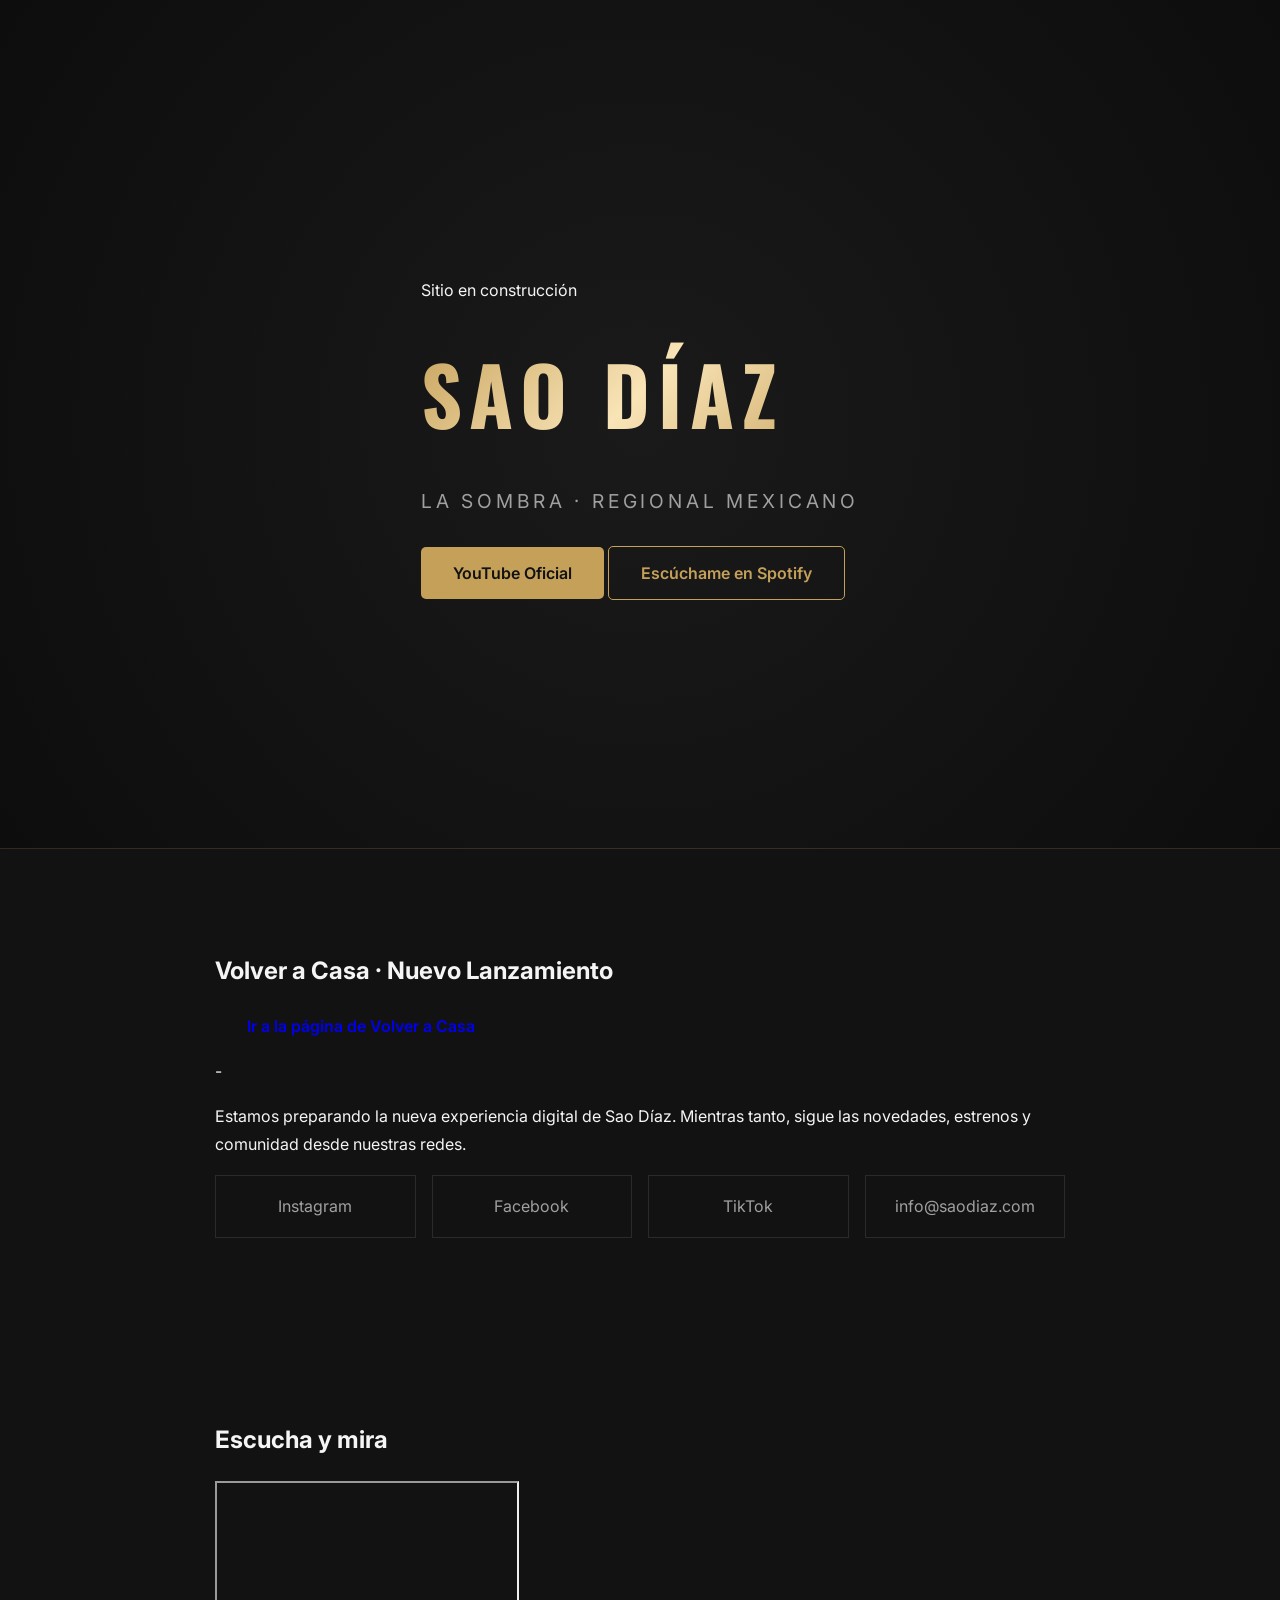
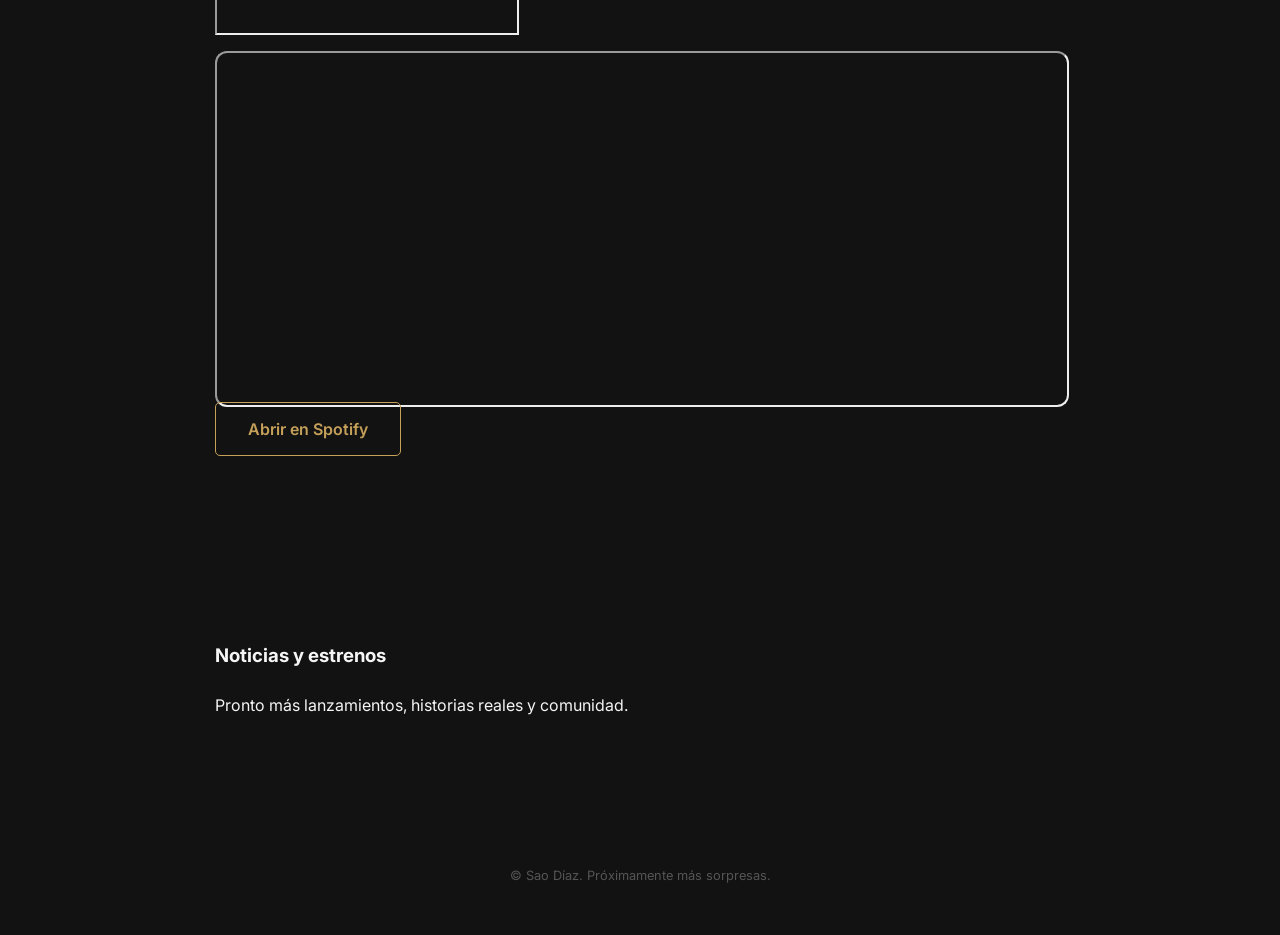
==== commit 757812b7: "Update index.html" ====
--- a/index.html
+++ b/index.html
@@ -1,3 +1 @@
-<!DOCTYPE html>
 <html lang="es"> <head> <meta charset="UTF-8" /> <meta name="viewport" content="width=device-width, initial-scale=1.0" /> <title>Sao Díaz | Sitio oficial</title> <link rel="preconnect" href="https://fonts.googleapis.com"> <link rel="preconnect" href="https://fonts.gstatic.com" crossorigin> <link href="https://fonts.googleapis.com/css2?family=Oswald:wght@400;600&family=Inter:wght@300;400;500&display=swap" rel="stylesheet"> <link rel="stylesheet" href="styles.css" /> <meta name="description" content="Sao Díaz — Regional Mexicano. Nuevo lanzamiento: Volver a Casa."> <meta property="og:title" content="Sao Díaz | Sitio oficial"> <meta property="og:description" content="Regional Mexicano — Nuevo lanzamiento: Volver a Casa"> <meta property="og:type" content="website"> <meta property="og:url" content="https://saodiaz.com/"> <link rel="icon" href="/favicon.ico" sizes="any"> <link rel="icon" href="/icon.svg" type="image/svg+xml"> <link rel="apple-touch-icon" href="/apple-touch-icon.png"> <meta name="theme-color" content="#050507"> <!-- Plausible (ligero y sin cookies). Cambia data-domain si usas otro dominio --> <script> window.plausible = window.plausible || function(){ (window.plausible.q = window.plausible.q || []).push(arguments) } </script> <script defer data-domain="saodiaz.com" src="https://plausible.io/js/script.js"></script> </head> <body> <header class="hero"> <div class="overlay"></div> <div class="hero-content"> <p class="badge">Sitio en construcción</p> <h1>Sao Díaz</h1> <p class="subtitle">La Sombra · Regional Mexicano</p> <div class="cta-group"> <a class="btn primary" href="https://www.youtube.com/@SaoDiazOficial" target="_blank" rel="noopener">YouTube Oficial</a> <a class="btn ghost" href="https://open.spotify.com/user/31o7stxb6aiule2mked2carf4nqq" target="_blank" rel="noopener">Escúchame en Spotify</a> </div> </div> </header> <section class="intro"> <div class="artist-card"> <div class="avatar"></div> <div> <h2>Volver a Casa · Nuevo Lanzamiento</h2> <p><a href="/volver-a-casa.html" class="btn">Ir a la página de Volver a Casa</a></p> - <p>Estamos preparando la nueva experiencia digital de Sao Díaz. Mientras tanto, sigue las novedades, estrenos y comunidad desde nuestras redes.</p> </div> </div> <div class="links"> <a href="https://www.instagram.com/saodiazoficial" target="_blank" rel="noopener">Instagram</a> <a href="https://www.facebook.com/SaoDiazOficial" target="_blank" rel="noopener">Facebook</a> <a href="https://www.tiktok.com/@saodiazoficial" target="_blank" rel="noopener">TikTok</a> <a href="mailto:info@saodiaz.com">info@saodiaz.com</a> </div> </section> <!-- Escucha y mira --> <section class="intro" id="escucha-y-mira"> <h2>Escucha y mira</h2> <div class="video-wrap" style="margin-top:1rem;"> <iframe id="yt-home" src="https://www.youtube-nocookie.com/embed/videoseries?list=PL26wiBvfYxNTjZywaFeUmMyo_ISBN7K2Y&enablejsapi=1" title="Sao Díaz - Playlist oficial" loading="lazy" allow="accelerometer; autoplay; clipboard-write; encrypted-media; gyroscope; picture-in-picture; web-share" referrerpolicy="strict-origin-when-cross-origin" allowfullscreen></iframe> </div> <div style="margin-top:1rem;"> <iframe style="border-radius:12px" src="https://open.spotify.com/embed/artist/2B8V1HkzISPvL31jpaiWtW" width="100%" height="352" loading="lazy" allow="autoplay; clipboard-write; encrypted-media; fullscreen; picture-in-picture"></iframe> <p style="margin-top:0.5rem"><a class="btn ghost" href="https://open.spotify.com/artist/2B8V1HkzISPvL31jpaiWtW" target="_blank" rel="noopener" onclick="window.plausible('spotify-click', {props: {page: 'home'}})">Abrir en Spotify</a></p> </div> </section> <section class="intro"> <div class="artist-card"> <div></div> <div> <h3>Noticias y estrenos</h3> <p>Pronto más lanzamientos, historias reales y comunidad.</p> </div> </div> </section> <footer> © <span id="year"></span> Sao Díaz. Próximamente más sorpresas. </footer> <script> // Año dinámico document.getElementById('year').textContent = new Date().getFullYear(); // YouTube Iframe API para analítica de eventos (function(){ var tag=document.createElement('script');tag.src='https://www.youtube.com/iframe_api'; var f=document.getElementsByTagName('script')[0];f.parentNode.insertBefore(tag,f); window.onYouTubeIframeAPIReady=function(){ ['yt-home'].forEach(function(id){ var el=document.getElementById(id); if(!el) return; new YT.Player(id, { events: { onStateChange: function(e){ var map={0:'ended',1:'play',2:'pause'}; var ev=map[e.data]; if(ev){ window.plausible('youtube-'+ev, {props:{page:'home'}}); } }}}); }); }; })(); </script> </body> </html>
-</html>
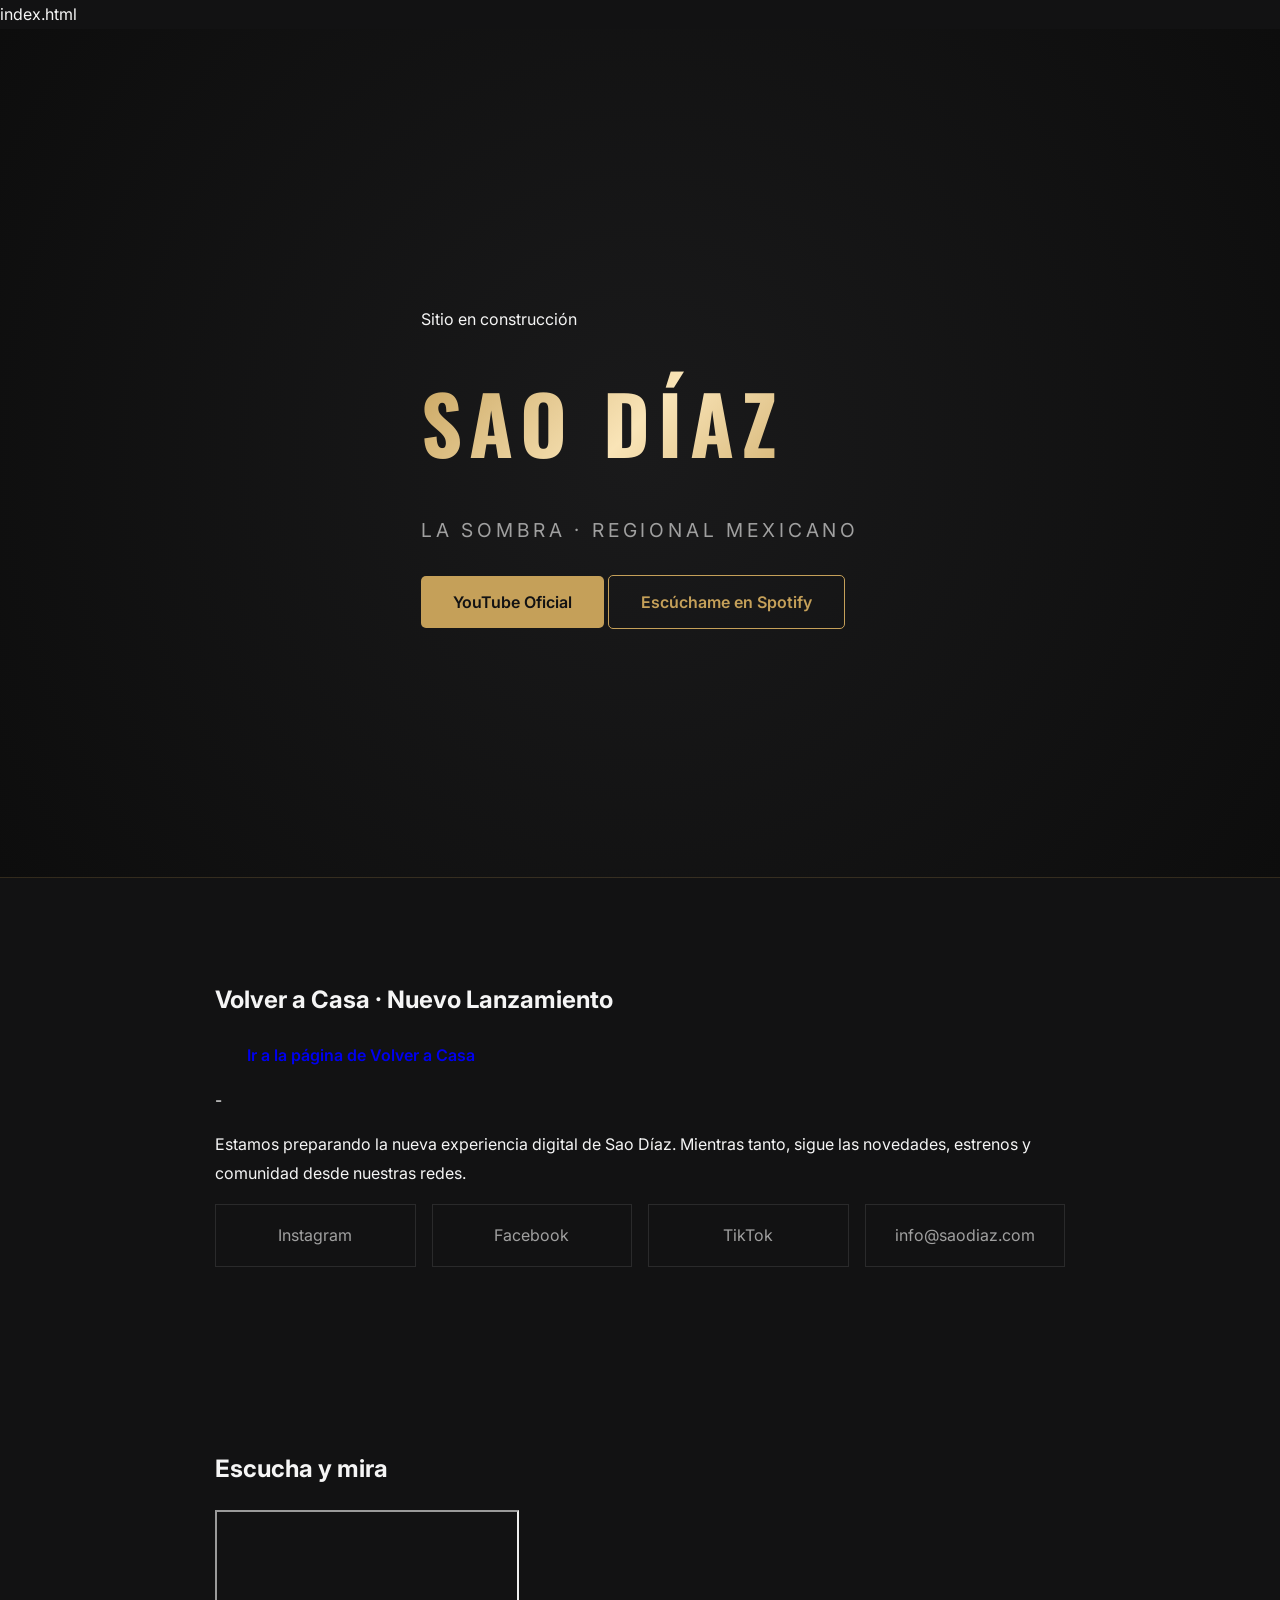
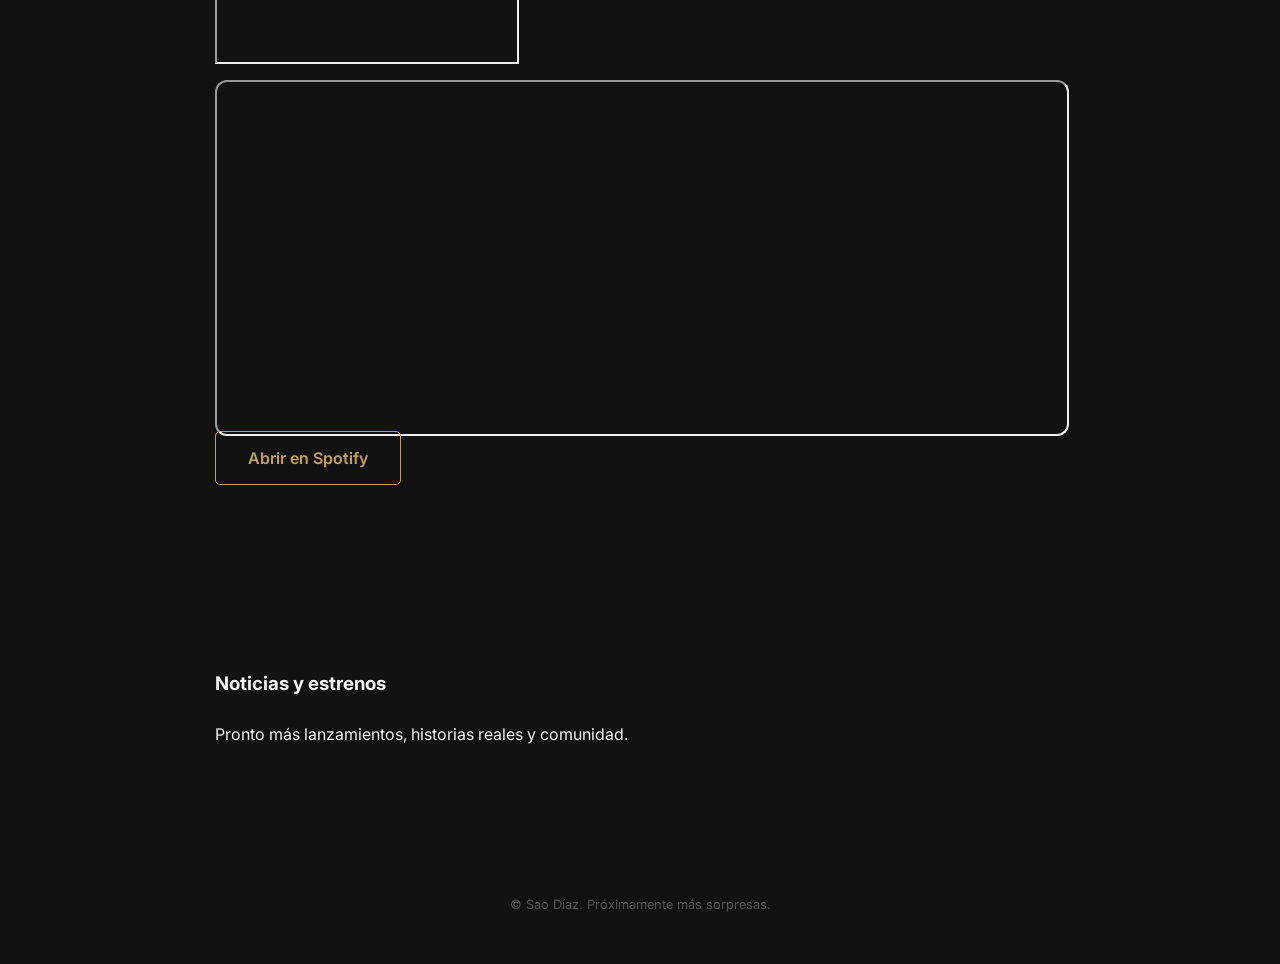
==== commit ab2f7437: "Update index.html" ====
--- a/index.html
+++ b/index.html
@@ -1 +1,2 @@
+index.html<!DOCTYPE html>
 <html lang="es"> <head> <meta charset="UTF-8" /> <meta name="viewport" content="width=device-width, initial-scale=1.0" /> <title>Sao Díaz | Sitio oficial</title> <link rel="preconnect" href="https://fonts.googleapis.com"> <link rel="preconnect" href="https://fonts.gstatic.com" crossorigin> <link href="https://fonts.googleapis.com/css2?family=Oswald:wght@400;600&family=Inter:wght@300;400;500&display=swap" rel="stylesheet"> <link rel="stylesheet" href="styles.css" /> <meta name="description" content="Sao Díaz — Regional Mexicano. Nuevo lanzamiento: Volver a Casa."> <meta property="og:title" content="Sao Díaz | Sitio oficial"> <meta property="og:description" content="Regional Mexicano — Nuevo lanzamiento: Volver a Casa"> <meta property="og:type" content="website"> <meta property="og:url" content="https://saodiaz.com/"> <link rel="icon" href="/favicon.ico" sizes="any"> <link rel="icon" href="/icon.svg" type="image/svg+xml"> <link rel="apple-touch-icon" href="/apple-touch-icon.png"> <meta name="theme-color" content="#050507"> <!-- Plausible (ligero y sin cookies). Cambia data-domain si usas otro dominio --> <script> window.plausible = window.plausible || function(){ (window.plausible.q = window.plausible.q || []).push(arguments) } </script> <script defer data-domain="saodiaz.com" src="https://plausible.io/js/script.js"></script> </head> <body> <header class="hero"> <div class="overlay"></div> <div class="hero-content"> <p class="badge">Sitio en construcción</p> <h1>Sao Díaz</h1> <p class="subtitle">La Sombra · Regional Mexicano</p> <div class="cta-group"> <a class="btn primary" href="https://www.youtube.com/@SaoDiazOficial" target="_blank" rel="noopener">YouTube Oficial</a> <a class="btn ghost" href="https://open.spotify.com/user/31o7stxb6aiule2mked2carf4nqq" target="_blank" rel="noopener">Escúchame en Spotify</a> </div> </div> </header> <section class="intro"> <div class="artist-card"> <div class="avatar"></div> <div> <h2>Volver a Casa · Nuevo Lanzamiento</h2> <p><a href="/volver-a-casa.html" class="btn">Ir a la página de Volver a Casa</a></p> - <p>Estamos preparando la nueva experiencia digital de Sao Díaz. Mientras tanto, sigue las novedades, estrenos y comunidad desde nuestras redes.</p> </div> </div> <div class="links"> <a href="https://www.instagram.com/saodiazoficial" target="_blank" rel="noopener">Instagram</a> <a href="https://www.facebook.com/SaoDiazOficial" target="_blank" rel="noopener">Facebook</a> <a href="https://www.tiktok.com/@saodiazoficial" target="_blank" rel="noopener">TikTok</a> <a href="mailto:info@saodiaz.com">info@saodiaz.com</a> </div> </section> <!-- Escucha y mira --> <section class="intro" id="escucha-y-mira"> <h2>Escucha y mira</h2> <div class="video-wrap" style="margin-top:1rem;"> <iframe id="yt-home" src="https://www.youtube-nocookie.com/embed/videoseries?list=PL26wiBvfYxNTjZywaFeUmMyo_ISBN7K2Y&enablejsapi=1" title="Sao Díaz - Playlist oficial" loading="lazy" allow="accelerometer; autoplay; clipboard-write; encrypted-media; gyroscope; picture-in-picture; web-share" referrerpolicy="strict-origin-when-cross-origin" allowfullscreen></iframe> </div> <div style="margin-top:1rem;"> <iframe style="border-radius:12px" src="https://open.spotify.com/embed/artist/2B8V1HkzISPvL31jpaiWtW" width="100%" height="352" loading="lazy" allow="autoplay; clipboard-write; encrypted-media; fullscreen; picture-in-picture"></iframe> <p style="margin-top:0.5rem"><a class="btn ghost" href="https://open.spotify.com/artist/2B8V1HkzISPvL31jpaiWtW" target="_blank" rel="noopener" onclick="window.plausible('spotify-click', {props: {page: 'home'}})">Abrir en Spotify</a></p> </div> </section> <section class="intro"> <div class="artist-card"> <div></div> <div> <h3>Noticias y estrenos</h3> <p>Pronto más lanzamientos, historias reales y comunidad.</p> </div> </div> </section> <footer> © <span id="year"></span> Sao Díaz. Próximamente más sorpresas. </footer> <script> // Año dinámico document.getElementById('year').textContent = new Date().getFullYear(); // YouTube Iframe API para analítica de eventos (function(){ var tag=document.createElement('script');tag.src='https://www.youtube.com/iframe_api'; var f=document.getElementsByTagName('script')[0];f.parentNode.insertBefore(tag,f); window.onYouTubeIframeAPIReady=function(){ ['yt-home'].forEach(function(id){ var el=document.getElementById(id); if(!el) return; new YT.Player(id, { events: { onStateChange: function(e){ var map={0:'ended',1:'play',2:'pause'}; var ev=map[e.data]; if(ev){ window.plausible('youtube-'+ev, {props:{page:'home'}}); } }}}); }); }; })(); </script> </body> </html>
